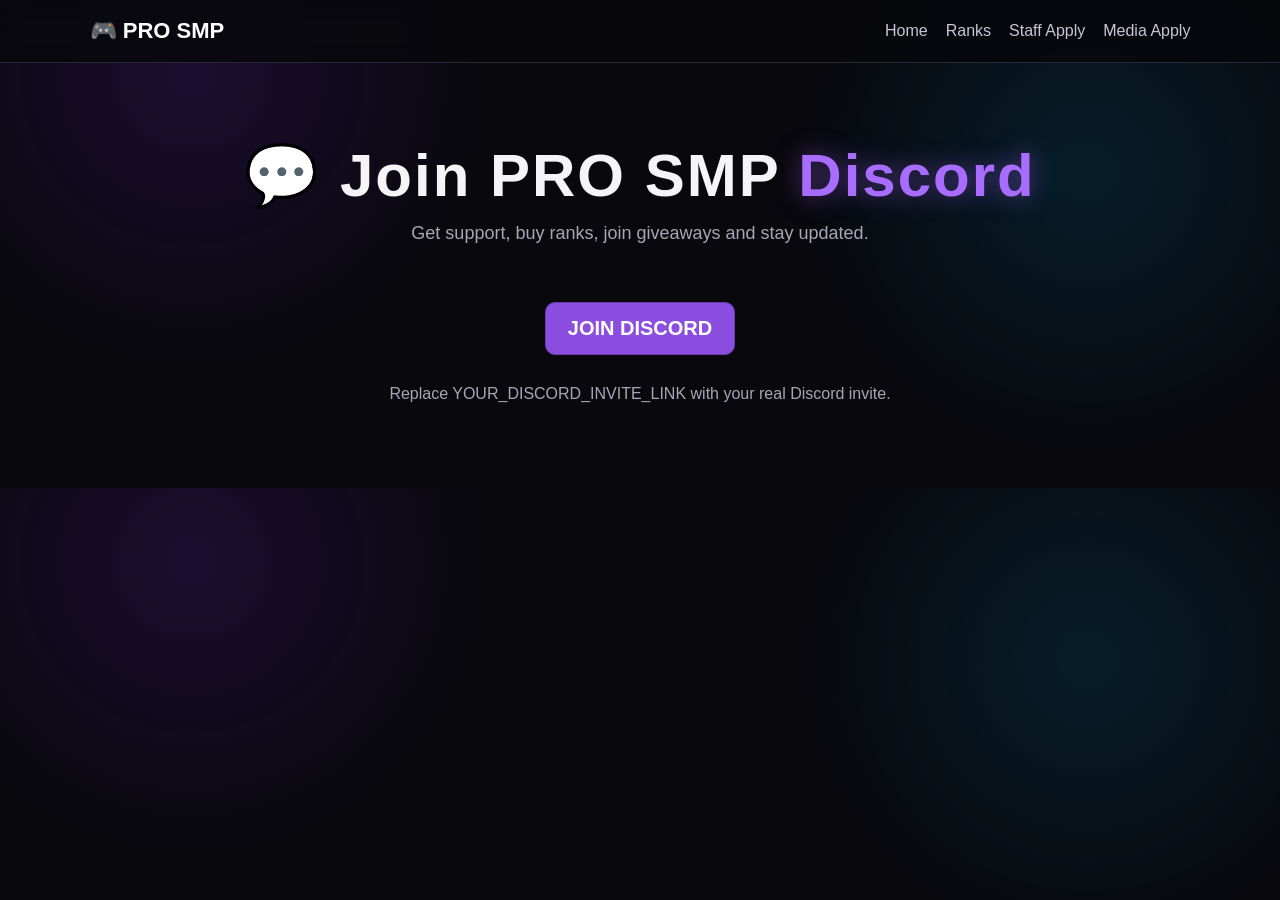
==== discord.html @ 382292ac "prosmp web" ====
<!DOCTYPE html><html lang="en"><head><meta charset="UTF-8"><meta name="viewport" content="width=device-width,initial-scale=1.0"><title>PRO SMP | Discord</title><link rel="stylesheet" href="style.css"></head><body><nav><a class="brand" href="index.html">🎮 PRO SMP</a><div class="navlinks"><a href="index.html">Home</a><a href="ranks.html">Ranks</a><a href="staff-apply.html">Staff Apply</a><a href="media-apply.html">Media Apply</a></div></nav><main class="page center"><h1>💬 Join PRO SMP <span>Discord</span></h1><p class="lead">Get support, buy ranks, join giveaways and stay updated.</p><a class="btn primary big" href="YOUR_DISCORD_INVITE_LINK" target="_blank">JOIN DISCORD</a><p class="notice">Replace YOUR_DISCORD_INVITE_LINK with your real Discord invite.</p></main></body></html>
---- style.css ----
*{box-sizing:border-box}body{margin:0;font-family:Arial,Helvetica,sans-serif;background:#08080d;color:#f5f5f7;background-image:radial-gradient(circle at 15% 15%,rgba(140,40,255,.15),transparent 25%),radial-gradient(circle at 85% 35%,rgba(0,190,255,.12),transparent 25%)}nav{position:sticky;top:0;z-index:5;display:flex;justify-content:space-between;align-items:center;padding:18px 7%;background:rgba(8,8,13,.9);backdrop-filter:blur(12px);border-bottom:1px solid #292637}.brand{font-size:22px;font-weight:900;color:white;text-decoration:none}.navlinks{display:flex;gap:18px;flex-wrap:wrap}.navlinks a{color:#c9c5d4;text-decoration:none}.navlinks a:hover{color:#a86cff}.hero{max-width:1100px;margin:auto;padding:100px 25px 70px;text-align:center}.badge{display:inline-block;padding:9px 16px;border:1px solid #7d43d8;border-radius:999px;background:#171222;color:#d8c1ff;font-size:13px}.hero h1,.page h1{font-size:clamp(44px,9vw,92px);margin:22px 0 12px;letter-spacing:2px}.page h1{font-size:clamp(36px,6vw,60px)}span{color:#a86cff;text-shadow:0 0 25px rgba(168,108,255,.5)}.lead{font-size:18px;color:#aaa5b5;max-width:700px;margin:0 auto 28px}.ipcard{display:flex;align-items:center;justify-content:center;gap:28px;max-width:700px;margin:30px auto;padding:22px;border:1px solid #332c44;border-radius:18px;background:rgba(25,22,35,.8)}.ipcard div{display:flex;flex-direction:column;gap:6px;text-align:left}.ipcard small{color:#928ba0}.ipcard strong{font-size:20px}.buttons{display:flex;gap:14px;justify-content:center;flex-wrap:wrap}.btn,button{display:inline-block;border:1px solid #6d3ab5;background:#171222;color:#fff;padding:14px 22px;border-radius:10px;text-decoration:none;font-weight:800;cursor:pointer}.primary,button:hover{background:#8b4ee0}.big{font-size:20px;margin-top:30px}.grid{max-width:1100px;margin:0 auto;padding:20px 25px 80px;display:grid;grid-template-columns:repeat(3,1fr);gap:20px}.card{padding:30px;border:1px solid #30293e;border-radius:18px;background:#111019;color:white;text-decoration:none;transition:.2s}.card:hover{transform:translateY(-5px);border-color:#8750d4}.card .icon{font-size:35px}.card p{color:#aaa5b5}.card b{color:#ba91ff}.info,.page{max-width:1100px;margin:auto;padding:55px 25px}.info h2{text-align:center;font-size:34px}.features{display:grid;grid-template-columns:repeat(3,1fr);gap:12px}.features div,.rules p{padding:18px;background:#12111a;border:1px solid #2c2738;border-radius:10px}.center{text-align:center}.ranks{display:grid;grid-template-columns:repeat(3,1fr);gap:16px;margin-top:35px}.rank{background:#12111a;border:1px solid #302a3e;border-radius:16px;padding:24px;text-align:center}.rank.ultimate{border-color:#b88a22;box-shadow:0 0 25px rgba(255,190,50,.12)}.rank h2{margin-top:0}.rank strong{display:block;font-size:28px;color:#cda6ff;margin:14px}.rank a{display:block;padding:11px;background:#7e42ca;color:white;text-decoration:none;border-radius:8px}.notice{text-align:center;color:#aaa5b5;margin:30px auto}.formpage{display:flex;justify-content:center;min-height:80vh}.formbox{width:min(650px,100%);background:#111019;border:1px solid #302a3e;border-radius:20px;padding:30px}.formbox h1{margin-top:0}.formbox p{color:#aaa5b5}form{display:grid;gap:13px}input,select,textarea{width:100%;padding:14px;background:#09090e;border:1px solid #383144;border-radius:9px;color:white;font-size:15px}textarea{min-height:100px;resize:vertical}footer{text-align:center;color:#777080;padding:35px;border-top:1px solid #211d2b}@media(max-width:750px){nav{flex-direction:column;gap:12px}.navlinks{justify-content:center}.ipcard{flex-direction:column;align-items:stretch;gap:14px}.ipcard div{text-align:center}.grid,.ranks,.features{grid-template-columns:1fr}.hero{padding-top:70px}}
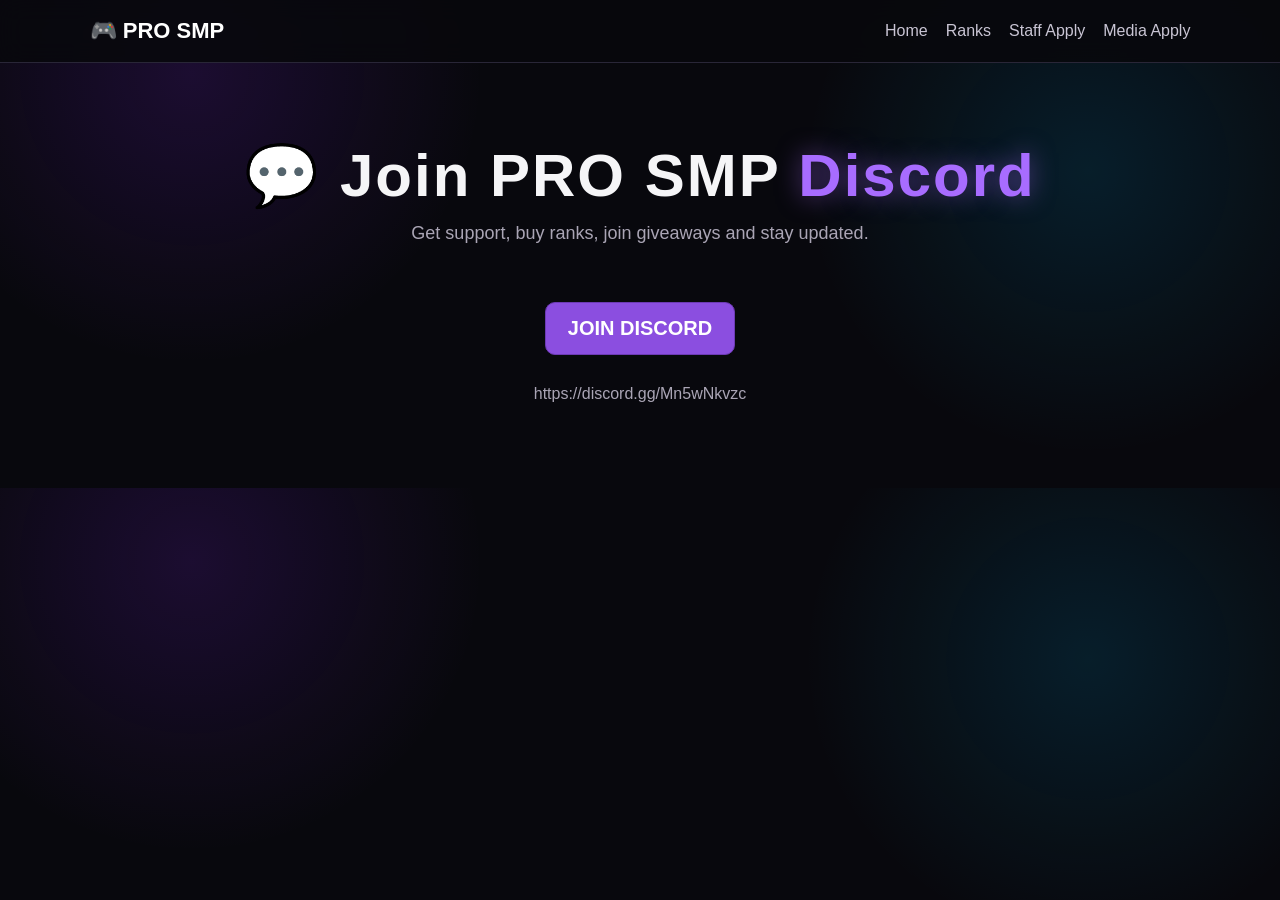
==== commit 656ee005: "Update discord.html" ====
--- a/discord.html
+++ b/discord.html
@@ -1 +1 @@
-<!DOCTYPE html><html lang="en"><head><meta charset="UTF-8"><meta name="viewport" content="width=device-width,initial-scale=1.0"><title>PRO SMP | Discord</title><link rel="stylesheet" href="style.css"></head><body><nav><a class="brand" href="index.html">🎮 PRO SMP</a><div class="navlinks"><a href="index.html">Home</a><a href="ranks.html">Ranks</a><a href="staff-apply.html">Staff Apply</a><a href="media-apply.html">Media Apply</a></div></nav><main class="page center"><h1>💬 Join PRO SMP <span>Discord</span></h1><p class="lead">Get support, buy ranks, join giveaways and stay updated.</p><a class="btn primary big" href="YOUR_DISCORD_INVITE_LINK" target="_blank">JOIN DISCORD</a><p class="notice">Replace YOUR_DISCORD_INVITE_LINK with your real Discord invite.</p></main></body></html>+<!DOCTYPE html><html lang="en"><head><meta charset="UTF-8"><meta name="viewport" content="width=device-width,initial-scale=1.0"><title>PRO SMP | Discord</title><link rel="stylesheet" href="style.css"></head><body><nav><a class="brand" href="index.html">🎮 PRO SMP</a><div class="navlinks"><a href="index.html">Home</a><a href="ranks.html">Ranks</a><a href="staff-apply.html">Staff Apply</a><a href="media-apply.html">Media Apply</a></div></nav><main class="page center"><h1>💬 Join PRO SMP <span>Discord</span></h1><p class="lead">Get support, buy ranks, join giveaways and stay updated.</p><a class="btn primary big" href="https://discord.gg/M94xYeUDW" target="_blank">JOIN DISCORD</a><p class="notice">https://discord.gg/Mn5wNkvzc</p></main></body></html>
